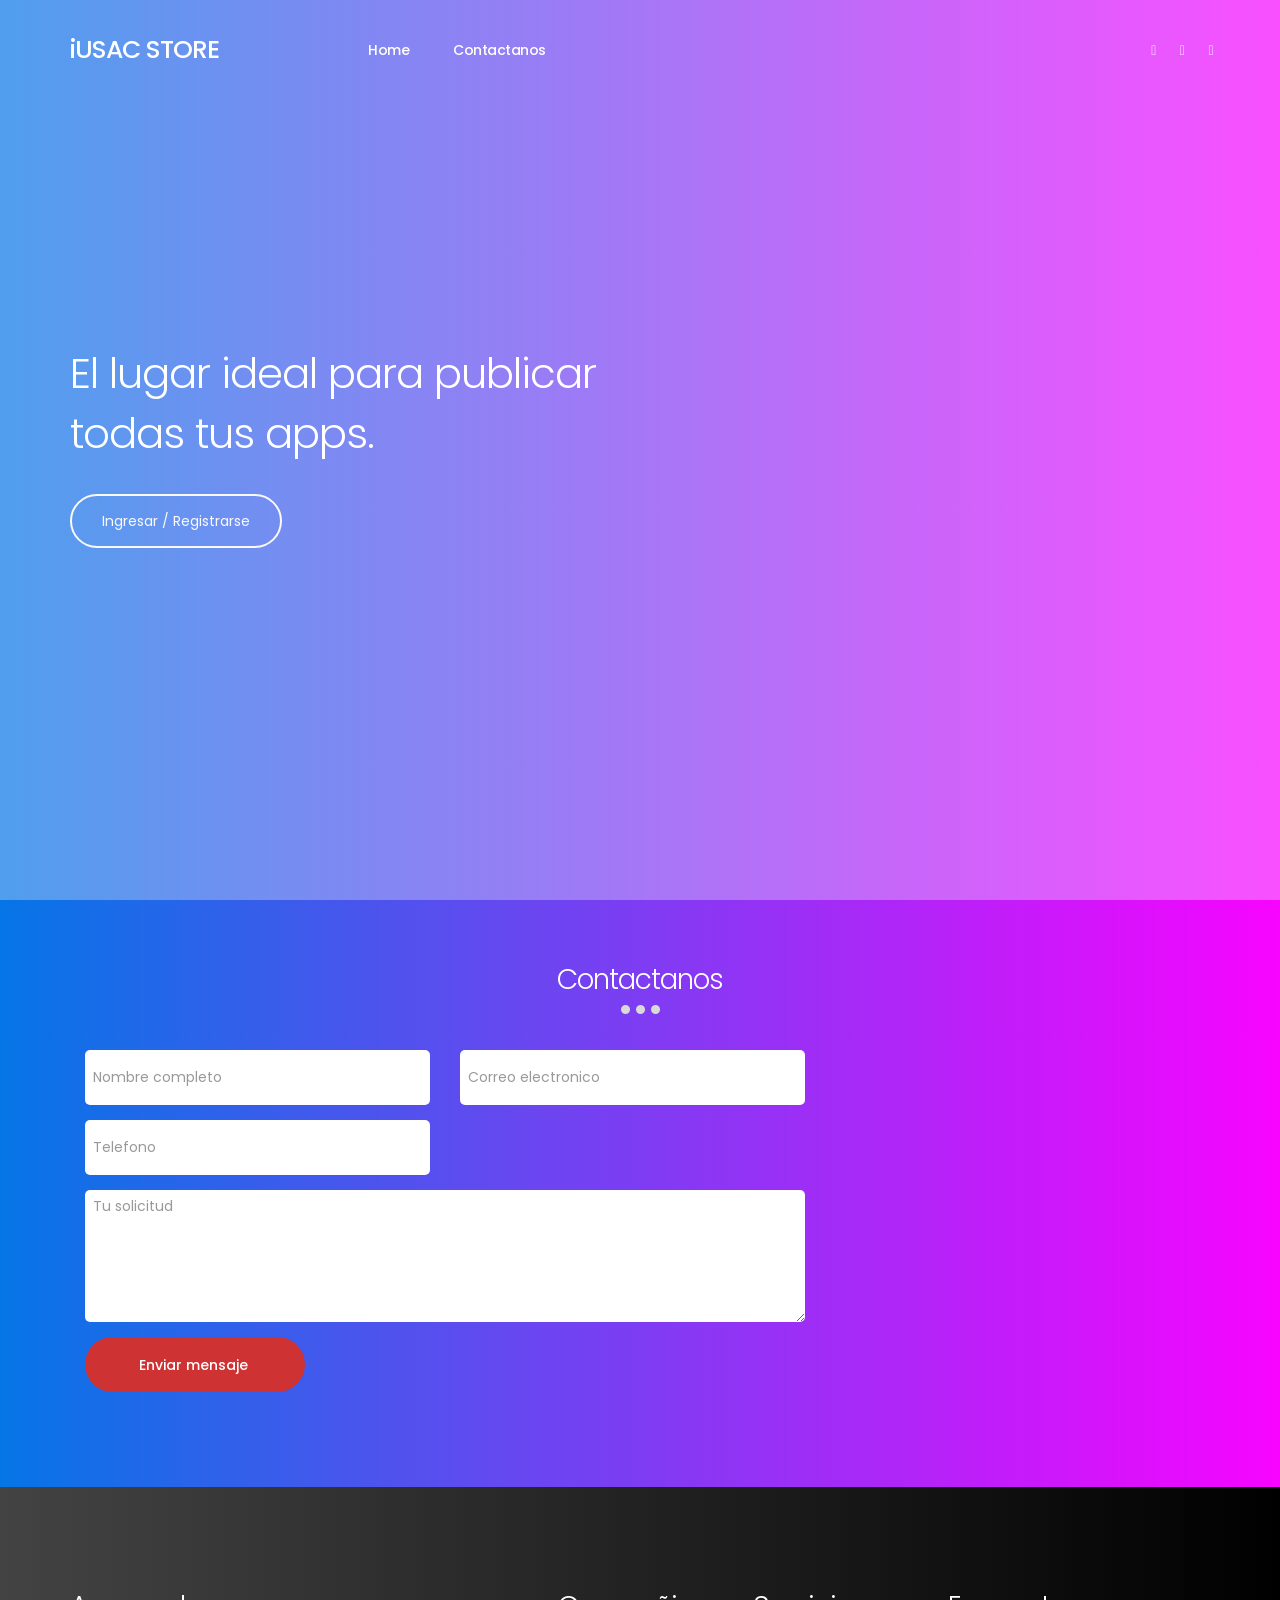
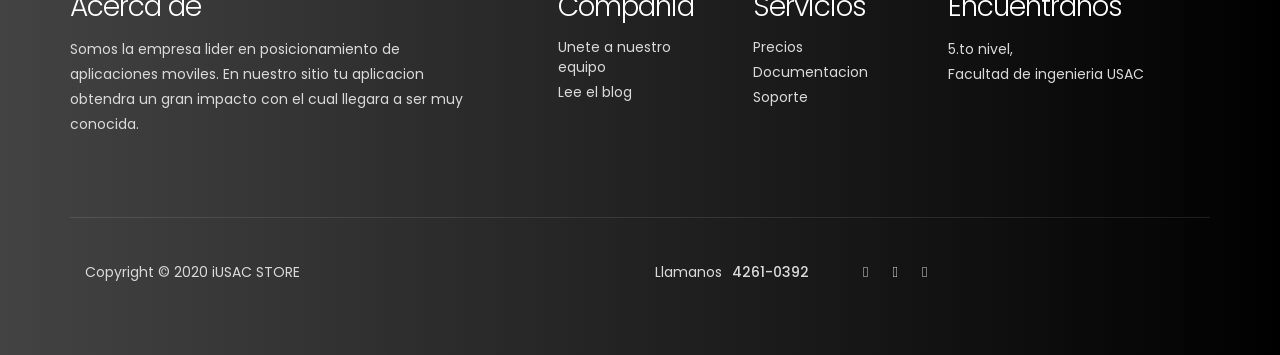
==== templates/index.html @ 1de52e41 "redirect to login done" ====
<!DOCTYPE html>
<html lang="en">
<head>

     <title>iUSAC STORE</title>
<!-- 
Hydro Template 
http://www.templatemo.com/tm-509-hydro
-->
     <meta charset="UTF-8">
     <meta http-equiv="X-UA-Compatible" content="IE=Edge">
     <meta name="description" content="">
     <meta name="keywords" content="">
     <meta name="author" content="">
     <meta name="viewport" content="width=device-width, initial-scale=1, maximum-scale=1">

     <link rel="stylesheet" href="/static/css/bootstrap.min.css">
     <link rel="stylesheet" href="/static/css/magnific-popup.css">
     <link rel="stylesheet" href="/static/css/font-awesome.min.css">

     <!-- MAIN CSS -->
     <link rel="stylesheet" href="/static/css/templatemo-style.css">
</head>
<body>

     <!-- PRE LOADER -->
     <section class="preloader">
          <div class="spinner">
               <span class="spinner-rotate"></span>
          </div>
     </section>


     <!-- MENU -->
     <section class="navbar custom-navbar navbar-fixed-top" role="navigation">
          <div class="container">

               <div class="navbar-header">
                    <button class="navbar-toggle" data-toggle="collapse" data-target=".navbar-collapse">
                         <span class="icon icon-bar"></span>
                         <span class="icon icon-bar"></span>
                         <span class="icon icon-bar"></span>
                    </button>

                    <!-- lOGO TEXT HERE -->
                    <a href="index.html" class="navbar-brand">iUSAC STORE</a>
               </div>

               <!-- MENU LINKS -->
               <div class="collapse navbar-collapse">
                    <ul class="nav navbar-nav navbar-nav-first">
                         <li><a href="#home" class="smoothScroll">Home</a></li>
                         <li><a href="#contact" class="smoothScroll">Contactanos</a></li>
                    </ul>

                    <ul class="nav navbar-nav navbar-right">
                         <li><a href="#"><i class="fa fa-facebook-square"></i></a></li>
                         <li><a href="#"><i class="fa fa-twitter"></i></a></li>
                         <li><a href="#"><i class="fa fa-instagram"></i></a></li>
                         
                    </ul>
               </div>

          </div>
     </section>


     <!-- HOME -->
     <section id="home" data-stellar-background-ratio="0.5">
          <div class="overlay"></div>
          <div class="container">
               <div class="row">

                    <div class="col-md-6 col-sm-12">
                         <div class="home-info">
                              <h1>El lugar ideal para publicar todas tus apps.</h1>
                              
                              <a href="/getSignIn" class="btn section-btn smoothScroll" >Ingresar / Registrarse</a>
                         
                              
                         </div>
                    </div>

                    <div class="col-md-6 col-sm-12">
                         <div class="home-video">
                              <div class="embed-responsive embed-responsive-16by9">
                                   <iframe src="https://www.youtube.com/embed/AqcjdkPMPJA" frameborder="0" allowfullscreen></iframe>
                              </div>
                         </div>
                    </div>
                    
               </div>
          </div>
     </section>


     

     <!-- CONTACT -->
     <section id="contact" data-stellar-background-ratio="0.5">
          <div class="container">
               <div class="row">

                    <div class="col-md-12 col-sm-12">
                         <div class="section-title">
                              <h2>Contactanos</h2>
                              <span class="line-bar">...</span>
                         </div>
                    </div>

                    <div class="col-md-8 col-sm-8">
                        
                         <!-- CONTACT FORM HERE -->
                         <form id="contact-form" role="form" action="#" method="post">
                              <div class="col-md-6 col-sm-6">
                                   <input type="text" class="form-control" placeholder="Nombre completo" id="cf-name" name="cf-name" required="">
                              </div>

                              <div class="col-md-6 col-sm-6">
                                   <input type="email" class="form-control" placeholder="Correo electronico" id="cf-email" name="cf-email" required="">
                              </div>

                              <div class="col-md-6 col-sm-6">
                                   <input type="tel" class="form-control" placeholder="Telefono" id="cf-number" name="cf-number" required="">
                              </div>

                              

                              <div class="col-md-12 col-sm-12">
                                   <textarea class="form-control" rows="6" placeholder="Tu solicitud" id="cf-message" name="cf-message" required=""></textarea>
                              </div>

                              <div class="col-md-4 col-sm-12">
                                   <input type="submit" class="form-control" name="submit" value="Enviar mensaje">
                              </div>

                         </form>
                    </div>

                    <div class="col-md-4 col-sm-4">
                         <div class="google-map">
	<!-- How to change your own map point
            1. Go to Google Maps
            2. Click on your location point
            3. Click "Share" and choose "Embed map" tab
            4. Copy only URL and paste it within the src="" field below
	-->
                              <iframe src="https://www.google.com/maps/embed?pb=!1m18!1m12!1m3!1d3647.3030413476204!2d100.5641230193719!3d13.757206847615207!2m3!1f0!2f0!3f0!3m2!1i1024!2i768!4f13.1!3m3!1m2!1s0x0%3A0xf51ce6427b7918fc!2sG+Tower!5e0!3m2!1sen!2sth!4v1510722015945" allowfullscreen></iframe>
                         </div>
                    </div>

               </div>
          </div>
     </section>


     <!-- FOOTER -->
     <footer data-stellar-background-ratio="0.5">
          <div class="container">
               <div class="row">

                    <div class="col-md-5 col-sm-12">
                         <div class="footer-thumb footer-info"> 
                              <h2>Acerca de </h2>
                              <p>Somos la empresa lider en posicionamiento de aplicaciones moviles. En nuestro sitio tu aplicacion obtendra un gran impacto con el cual llegara a ser muy conocida.</p>
                         </div>
                    </div>

                    <div class="col-md-2 col-sm-4"> 
                         <div class="footer-thumb"> 
                              <h2>Compañia</h2>
                              <ul class="footer-link">
                                   
                                   <li><a href="#">Unete a nuestro equipo</a></li>
                                   <li><a href="#">Lee el blog</a></li>
                                  
                              </ul>
                         </div>
                    </div>

                    <div class="col-md-2 col-sm-4"> 
                         <div class="footer-thumb"> 
                              <h2>Servicios</h2>
                              <ul class="footer-link">
                                   <li><a href="#">Precios</a></li>
                                   <li><a href="#">Documentacion</a></li>
                                   <li><a href="#">Soporte</a></li>
                              </ul>
                         </div>
                    </div>

                    <div class="col-md-3 col-sm-4"> 
                         <div class="footer-thumb"> 
                              <h2>Encuentranos</h2>
                              <p>5.to nivel, <br> Facultad de ingenieria USAC</p>
                         </div>
                    </div>                    

                    <div class="col-md-12 col-sm-12">
                         <div class="footer-bottom">
                              <div class="col-md-6 col-sm-5">
                                   <div class="copyright-text"> 
                                        <p>Copyright &copy; 2020 iUSAC STORE</p>
                                   </div>
                              </div>
                              <div class="col-md-6 col-sm-7">
                                   <div class="phone-contact"> 
                                        <p>Llamanos<span>4261-0392</span></p>
                                   </div>
                                   <ul class="social-icon">
                                        <li><a href="https://www.facebook.com/templatemo" class="fa fa-facebook-square" attr="facebook icon"></a></li>
                                        <li><a href="#" class="fa fa-twitter"></a></li>
                                        <li><a href="#" class="fa fa-instagram"></a></li>
                                   </ul>
                              </div>
                         </div>
                    </div>
                    
               </div>
          </div>
     </footer>


     <!-- MODAL -->
     <section class="modal fade" id="modal-form" tabindex="-1" role="dialog" aria-labelledby="myModalLabel" aria-hidden="true">
          <div class="modal-dialog modal-lg">
               <div class="modal-content modal-popup">

                    <div class="modal-header">
                         <button type="button" class="close" data-dismiss="modal" aria-label="Close">
                              <span aria-hidden="true">&times;</span>
                         </button>
                    </div>

                    <div class="modal-body">
                         <div class="container-fluid">
                              <div class="row">

                                   <div class="col-md-12 col-sm-12">
                                        <div class="modal-title">
                                             <h2>Hydro Co</h2>
                                        </div>

                                        <!-- NAV TABS -->
                                        <ul class="nav nav-tabs" role="tablist">
                                             <li class="active"><a href="#sign_up" aria-controls="sign_up" role="tab" data-toggle="tab">Create an account</a></li>
                                             <li><a href="#sign_in" aria-controls="sign_in" role="tab" data-toggle="tab">Sign In</a></li>
                                        </ul>

                                        <!-- TAB PANES -->
                                        <div class="tab-content">
                                             <div role="tabpanel" class="tab-pane fade in active" id="sign_up">
                                                  <form action="#" method="post">
                                                       <input type="text" class="form-control" name="name" placeholder="Name" required>
                                                       <input type="telephone" class="form-control" name="telephone" placeholder="Telephone" required>
                                                       <input type="email" class="form-control" name="email" placeholder="Email" required>
                                                       <input type="password" class="form-control" name="password" placeholder="Password" required>
                                                       <input type="submit" class="form-control" name="submit" value="Submit Button">
                                                  </form>
                                             </div>

                                             <div role="tabpanel" class="tab-pane fade in" id="sign_in">
                                                  <form action="#" method="post">
                                                       <input type="email" class="form-control" name="email" placeholder="Email" required>
                                                       <input type="password" class="form-control" name="password" placeholder="Password" required>
                                                       <input type="submit" class="form-control" name="submit" value="Submit Button">
                                                       <a href="https://www.facebook.com/templatemo">Forgot your password?</a>
                                                  </form>
                                             </div>
                                        </div>
                                   </div>

                              </div>
                         </div>
                    </div>

               </div>
          </div>
     </section>

     <!-- SCRIPTS -->
     <script src="/static/js/jquery.js"></script>
     <script src="/static/js/bootstrap.min.js"></script>
     <script src="/static/js/jquery.stellar.min.js"></script>
     <script src="/static/js/jquery.magnific-popup.min.js"></script>
     <script src="/static/js/smoothscroll.js"></script>
     <script src="/static/js/custom.js"></script>

</body>
</html>
---- static/css/templatemo-style.css ----
/*

Hydro Template 

http://www.templatemo.com/tm-509-hydro

*/  
  @import url('https://fonts.googleapis.com/css?family=Poppins:400,500,600');

  body {
    background: #ffffff;
    font-family: 'Poppins', sans-serif;
    overflow-x: hidden;
  }


  /*---------------------------------------
     TYPOGRAPHY              
  -----------------------------------------*/

  h1,h2,h3,h4,h5,h6 {
    font-weight: 300;
    line-height: inherit;
    letter-spacing: -1px;
  }

  h1 {
    color: #292929;
    font-size: 3em;
    margin-bottom: 30px;
  }

  h2 {
    color: #393939;
    font-size: 2em;
  }

  h3 {
    color: #505050;
    font-size: 1.5em;
    font-weight: 500;
    margin-bottom: 0;
  }

  h4 {
    color: #696969;
    font-size: 18px;
    line-height: normal;
  }

  p {
    color: #757575;
    font-size: 14px;
    font-weight: normal;
    line-height: 25px;
  }

  strong {
    font-weight: 500;
  }


  /*---------------------------------------
     GENERAL               
  -----------------------------------------*/

  * {
    -webkit-box-sizing: border-box;
    -moz-box-sizing: border-box;
    box-sizing: border-box;
  }

  *:before,
  *:after {
    -webkit-box-sizing: border-box;
    -moz-box-sizing: border-box;
    box-sizing: border-box;
  }

  a {
    color: #252525;
    font-weight: normal;
    -webkit-transition: 0.5s;
    transition: 0.5s;
    text-decoration: none !important;
  }

  a:hover, a:active, a:focus {
    color: #ce3232;
    outline: none;
  }

  .section-title {
    margin-bottom: 60px;
  }

  .section-title h2 {
    margin-top: 0;
    margin-bottom: 10px;
    line-height: 0;
  }

  .section-title .line-bar {
    color: #d9d9d9;
    display: block;
    font-size: 5em;
    line-height: 0;
  }

  .section-btn {
    background: #ce3232;
    border: 0;
    border-radius: 100px;
    color: #ffffff;
    cursor: pointer;
    font-size: inherit;
    font-weight: normal;
    padding: 15px 30px;
    -webkit-transition: 0.5s;
    transition: 0.5s;
  }

  .section-btn:hover,
  .section-btn:focus {
    background: #00F260;  /* fallback for old browsers */
    background: -webkit-linear-gradient(to right, #0575E6, #00F260);  /* Chrome 10-25, Safari 5.1-6 */
    background: linear-gradient(to right, #0575E6, #00F260); /* W3C, IE 10+/ Edge, Firefox 16+, Chrome 26+, Opera 12+, Safari 7+ */
    border-color: transparent;
    color: #393939;
  }

  .overlay {
    background: #f704ff;  /* fallback for old browsers */
    background: -webkit-linear-gradient(to right, #0575E6, #f704ff);  /* Chrome 10-25, Safari 5.1-6 */
    background: linear-gradient(to right, #0575E6, #f704ff); /* W3C, IE 10+/ Edge, Firefox 16+, Chrome 26+, Opera 12+, Safari 7+ */
    opacity: 0.7;
    position: absolute;
    width: 100%;
    height: 100%;
    top: 0;
    right: 0;
    left: 0;
  }

  section {
    padding-top: 80px;
    padding-bottom: 80px;
    text-align: center;
  }


  /*---------------------------------------
       PRE LOADER              
  -----------------------------------------*/

  .preloader {
    position: fixed;
    top: 0;
    left: 0;
    width: 100%;
    height: 100%;
    z-index: 99999;
    display: flex;
    flex-flow: row nowrap;
    justify-content: center;
    align-items: center;
    background: none repeat scroll 0 0 #ffffff;
  }

  .spinner {
    border: 1px solid transparent;
    border-radius: 3px;
    position: relative;
  }

  .spinner:before {
    content: '';
    box-sizing: border-box;
    position: absolute;
    top: 50%;
    left: 50%;
    width: 45px;
    height: 45px;
    margin-top: -10px;
    margin-left: -10px;
    border-radius: 50%;
    border: 1px solid #575757;
    border-top-color: #ffffff;
    animation: spinner .9s linear infinite;
  }

  @-webkit-@keyframes spinner {
    to {transform: rotate(360deg);}
  }

  @keyframes spinner {
    to {transform: rotate(360deg);}
  }


  /*---------------------------------------
      MENU              
  -----------------------------------------*/

  .custom-navbar {
    border: none;
    margin-bottom: 0;
    padding: 25px 0;
  }

  .custom-navbar .navbar-brand {
    color: #ffffff;
    font-size: 25px;
    font-weight: 500;
    letter-spacing: -1px;
  }

  .top-nav-collapse {
    background: #ffffff;
  }

  .custom-navbar .navbar-nav.navbar-nav-first {
    margin-left: 8em;
  }

  .custom-navbar .navbar-nav.navbar-right li a {
    padding-right: 12px;
    padding-left: 12px;
  }

  .custom-navbar .section-btn {
    padding: 15px;
    margin-left: 2em;
  }

  .custom-navbar .section-btn:hover {
    background: #e01a1a;  /* fallback for old browsers */
    background: -webkit-linear-gradient(to right, #434343, #000000);  /* Chrome 10-25, Safari 5.1-6 */
    background: linear-gradient(to right, #434343, #000000); /* W3C, IE 10+/ Edge, Firefox 16+, Chrome 26+, Opera 12+, Safari 7+ */
  }

  .custom-navbar .section-btn a {
    padding: 0;
  }

  .custom-navbar .nav .section-btn a:hover {
    color: #ffffff;
  }

  .custom-navbar .nav li a {
    font-size: 14px;
    font-weight: 500;
    color: #ffffff;
    letter-spacing: -0.5px;
    padding-right: 22px;
    padding-left: 22px;
  }

  .custom-navbar .nav li a:hover {
    background: transparent;
    color: #ce3232;
  }

  .custom-navbar .navbar-nav > li > a:hover,
  .custom-navbar .navbar-nav > li > a:focus {
    background-color: transparent;
  }

  .custom-navbar .nav li.active > a {
    background-color: transparent;
    color: #ce3232;
  }

  .custom-navbar .navbar-toggle {
    border: none;
    padding-top: 10px;
  }

  .custom-navbar .navbar-toggle {
    background-color: transparent;
  }

  .custom-navbar .navbar-toggle .icon-bar {
    background: #252525;
    border-color: transparent;
  }

  @media(min-width:768px) {
    .custom-navbar {
      border-bottom: 0;
      background: 0 0; 
    }

    .custom-navbar.top-nav-collapse {
      background: #ffffff;
      -webkit-box-shadow: 0 1px 30px rgba(0, 0, 0, 0.1);
      -moz-box-shadow: 0 1px 30px rgba(0, 0, 0, 0.1);
      box-shadow: 0 1px 30px rgba(0, 0, 0, 0.1);
      padding: 12px 0;
    }

    .top-nav-collapse .navbar-brand {
      color: #252525;
    }

    .top-nav-collapse .nav li a {
      color: #575757;
    }

    .top-nav-collapse .nav .section-btn a {
      color: #ffffff;
    }
  }



  /*---------------------------------------
      HOME              
  -----------------------------------------*/

  #home {
    background: url('../images/home-bg.jpg') no-repeat center center;
    background-size: cover;
    vertical-align: middle;
    display: -webkit-box;
    display: -webkit-flex;
    display: -ms-flexbox;
    display: flex;
    -webkit-box-align: center;
    -webkit-align-items: center;
    -ms-flex-align: center;
    align-items: center;
    min-height: 100vh;
    position: relative;
    overflow: hidden;
    padding-top: 10em;
    text-align: left;
  }

  #home h1 {
    color: #ffffff;
  }

  .home-info .section-btn {
    background: transparent;
    border: 2px solid #f9f9f9;
    color: #f9f9f9;
  }

  .home-info .section-btn:hover,
  .home-info .section-btn:focus {
    background: #ce3232;
    border-color: transparent;
    color: #ffffff;
  }

  .home-info span {
    display: inline-block;
    vertical-align: middle;
    color: #f9f9f9;
    font-weight: 500;
    margin-left: 20px; 
  }

  .home-info span small {
    display: block;
  }



  /*---------------------------------------
      ABOUT              
  -----------------------------------------*/

  #about {
    text-align: left;
    padding-bottom: 0;
  }

  #about .about-info:first-child {
    margin-right: 40px;
  }

  .about-info .section-title {
    margin: 40px 0 40px 0;
  }

  .about-info {
    margin-top: 60px;
  }

  .skill-thumb strong {
    display: inline-block;
    margin-bottom: 10px;
  }

  .skill-thumb .progress {
    background: #ffffff;
    border-radius: 5px;
    box-shadow: none;
    height: 3px;
    margin-bottom: 25px;
  }

  .skill-thumb .progress-bar {
    background: #1f1f1f;
    box-shadow: none;
  }



  /*---------------------------------------
      WORK             
  -----------------------------------------*/

  .work-info img {
    width: 100%;
    border-radius: 100%;
  }

  #work .work-thumb {
    overflow: hidden;
    position: relative;
    cursor: pointer;
    border-radius: 3px;
  }

  .work-thumb .work-info {
    position: absolute;
    top: 0px;
    left: 0px;
    right: 0px;
    bottom: 0px;
    display: flex;
    align-items: center;
    justify-content: center;
    flex-direction: column;
    text-align: center;
  }

  .work-thumb .work-info:after {
    position: absolute;
    top: 0px;
    left: 0px;
    right: 0px;
    bottom: 0px;
    content: "";
    background: #ce3232;
    opacity: 0;
    transition: 0.5s;
  }

  .work-thumb .work-info:hover::after {
    opacity: 0.9;
  }

  .work-thumb .work-info h3,
  .work-thumb .work-info small {
    transform: translateY(100%);
    opacity: 0;
    display: block;
    transition: 0.5s 0.2s;
    color: #ffffff;
    z-index: 2;
    position: relative;
  }

  .work-thumb .work-info small {
    color: #d9d9d9;
    text-transform: uppercase;
    font-size: 12px;
    font-weight: 500;
    letter-spacing: 1px;
    margin-top: 3px;
  }

  .work-thumb:hover .work-info h3,
  .work-thumb:hover .work-info small {
    transform: translateY(0px);
    opacity: 1;
  }



  /*---------------------------------------
      BLOG             
  -----------------------------------------*/

  #blog {
    background: #f0f0f0;
  }

  #blog-header,
  #blog-detail {
    text-align: left;
  }

  #blog-header {
    background: url('../images/blog-header-bg.jpg') no-repeat center center;
    background-size: cover;
    display: -webkit-box;
    display: -webkit-flex;
    display: -ms-flexbox;
    display: flex;
    -webkit-box-align: center;
    -webkit-align-items: center;
    -ms-flex-align: center;
    align-items: center;
    height: 65vh;
    color: #ffffff;
    position: relative;
    padding-top: 12em;
  }

  #blog-header h2 {
    color: #ffffff;
  }

  .blog-thumb {
    background: #ffffff;
    -webkit-box-shadow: 0 1px 30px rgba(0, 0, 0, 0.1);
    -moz-box-shadow: 0 1px 30px rgba(0, 0, 0, 0.1);
    box-shadow: 0 1px 30px rgba(0, 0, 0, 0.1);
    border-radius: 3px;
    text-align: left;
    margin-bottom: 30px;
    height: 350px;
  }

  .media.blog-thumb .media-left {
    width: 45%;
  }

  .blog-thumb small {
    color: #ce3232;
    font-weight: 500;
    display: block;
  }

  .blog-thumb small .fa {
    margin-right: 5px;
  }

  .blog-thumb h4 {
    margin-top: 2px;
    margin-bottom: 0px;
  }

  #blog-detail h2 {
    padding: 25px 0 10px 0;
  }

  .blog-info {
    padding: 75px 25px;
  }

  .blog-info h3 {
    margin: 0;
    padding: 8px 0 6px 0;
    text-transform: capitalize;
  }

  .blog-info .section-btn {
    background: #f0f0f0;
    color: #393939;
    margin-top: 20px;
  }

  .blog-info .section-btn:hover {
    background: #00F260;  /* fallback for old browsers */
    background: -webkit-linear-gradient(to right, #0575E6, #00F260);  /* Chrome 10-25, Safari 5.1-6 */
    background: linear-gradient(to right, #0575E6, #00F260); /* W3C, IE 10+/ Edge, Firefox 16+, Chrome 26+, Opera 12+, Safari 7+ */
    color: #ffffff;
  }

  .blog-thumb ul {
    margin: 32px 12px 22px 0px;
  }

  .blog-thumb ul li {
    list-style: square;
    font-weight: normal;
    padding: 4px 12px 4px 0px;
  }

  .blog-social-share {
    text-align: center;
    padding-top: 22px;
  }

  .blog-social-share .btn {
    border-radius: 100px;
    border: none;
    font-size: 10px;
    letter-spacing: 0.5px;
    text-transform: uppercase;
    margin: 20px 6px;
    padding: 10px 16px;
  }

  .blog-social-share .btn-primary {
    background: #3b5998;
  }

  .blog-social-share .btn-success {
    background: #1da1f2;
  }

  .blog-social-share .btn-danger {
    background: #dd4b39;
  }

  .blog-social-share a .fa {
    padding-right: 4px;
  }

  .blog-ads {
    background: #f9f9f9;
    border-right: 4px solid #2b2b2b;
    padding: 42px;
    text-align: center;
    margin: 26px 0 26px 0;
  }

  .blog-ads h4 {
    font-size: 18px;
  }



  /*---------------------------------------
      CONTACTS             
  -----------------------------------------*/

  #contact {
    background: #f704ff;  /* fallback for old browsers */
    background: -webkit-linear-gradient(to right, #0575E6, #f704ff);  /* Chrome 10-25, Safari 5.1-6 */
    background: linear-gradient(to right, #0575E6, #f704ff); /* W3C, IE 10+/ Edge, Firefox 16+, Chrome 26+, Opera 12+, Safari 7+ */
  }

  #contact .section-title h2 {
    color: #ffffff;
  }

  .google-map {
    border-radius: 100%;
    width: 300px;
    height: 300px;
    overflow: hidden;
    margin: 0 auto;
  }

  .google-map iframe {
    border: 0;
    width: 300px;
    height: 300px;
  }

  #contact .form-control {
    border: 0;
    border-radius: 5px;
    box-shadow: none;
    color: rgba(20,20,20,0.5);
    font-size: 14px;
    font-weight: normal;
    margin-bottom: 15px;
    padding-left: 8px;
  }

  #contact input,
  #contact select {
    height: 55px;
  }

  #contact select {
    color: rgba(20,20,20,0.5);
  }

  #contact input[type='submit'] {
    background: #ce3232;
    border-radius: 100px;
    color: #ffffff;
    font-weight: 500;
  }



  /*---------------------------------------
     FOOTER              
  -----------------------------------------*/

  footer {
    background: #000000;  /* fallback for old browsers */
    background: -webkit-linear-gradient(to right, #434343, #000000);  /* Chrome 10-25, Safari 5.1-6 */
    background: linear-gradient(to right, #434343, #000000); /* W3C, IE 10+/ Edge, Firefox 16+, Chrome 26+, Opera 12+, Safari 7+ */
    position: relative;
    padding-top: 80px;
    padding-bottom: 60px;
  }

  footer h2 {
    color: #ffffff;
  }

  .footer-link {
    margin: 0;
    padding: 0;
  }

  .footer-link li {
    display: block;
    list-style: none;
    margin: 5px 10px 5px 0;
  }

  footer p,
  footer span,
  .footer-link li a {
    color: #d9d9d9;
  }

  .copyright-text p,
  .footer-bottom .phone-contact p {
    font-size: 14px;
  }

  .footer-info p {
    margin-right: 4em;
  }

  .footer-bottom {
    border-top: 1px solid rgba(255,255,255,0.1);
    margin-top: 5em;
    padding-top: 3em;
  }

  .footer-bottom .phone-contact,
  .footer-bottom .social-icon {
    display: inline-block;
    vertical-align: top;
  }

  .footer-bottom .phone-contact {
    margin-right: 40px;
  }

  .footer-bottom .phone-contact span {
    font-weight: 500;
    display: inline-block;
    margin-left: 10px;
  }


  /*---------------------------------------
     SOCIAL ICON              
  -----------------------------------------*/

  .social-icon {
    position: relative;
    padding: 0;
    margin: 0;
  }

  .social-icon li {
    display: inline-block;
    list-style: none;
  }

  .social-icon li a {
    border-radius: 100px;
    color: #d9d9d9;
    font-size: 15px;
    text-decoration: none;
    position: relative;
    margin: 5px 10px;
  }

  .social-icon li a:hover {
    color: #ce3232;
  }


  /*---------------------------------------
      MODAL FORM             
  -----------------------------------------*/

  @media (min-width: 992px) {
    .modal-dialog {
      width: 420px;
    }
  }

  .modal-open .modal {
    padding-left: 0 !important;
  }

  .modal-dialog .modal-content {
    background: #000000;  /* fallback for old browsers */
    background: -webkit-linear-gradient(to right, #434343, #000000);  /* Chrome 10-25, Safari 5.1-6 */
    background: linear-gradient(to right, #434343, #000000); /* W3C, IE 10+/ Edge, Firefox 16+, Chrome 26+, Opera 12+, Safari 7+ */
    border: none;
    border-radius: 2px;
    text-align: center;
    position: relative;
    padding: 2em;
  }

  .modal-header, .modal-footer {
    border-bottom: 0;
    padding: 0;
  }

  .modal-dialog .modal-body {
    padding: 0;
  }

  .modal-dialog .modal-body a {
    color: #d9d9d9;
  }

  .modal .close {
    color: #999;
    font-size: 40px;
    font-weight: 300;
    text-shadow: none;
    opacity: 1;
    position: absolute;
    top: 15px;
    right: 15px;
    z-index: 100;
    outline: none;
  }

  .modal-dialog .modal-title {
    margin-bottom: 20px;
  }

  .modal-dialog .modal-title h2 {
    color: #ffffff;
  }

  .modal-dialog .nav-tabs {
    display: inline-block;
  }

  .modal-dialog .nav-tabs > li > a {
    border: 0;
    color: #999999;
    margin-right: 0;
  }

  .modal-dialog .nav-tabs > li.active > a, 
  .modal-dialog .nav-tabs > li.active > a:hover, 
  .modal-dialog .nav-tabs > li.active > a:focus,
  .modal-dialog .nav>li>a:focus, 
  .modal-dialog .nav>li>a:hover {
    color: #ffffff;
    background-color: transparent;
    border: none;
    border-bottom: 1px solid #ce3232;
  }

  .modal-dialog .tab-content {
    padding-top: 20px;
  }

  .modal-dialog form .form-control {
    border-radius: 5px;
    border: 1px solid #595959;
    background: transparent;
    box-shadow: none;
    margin: 15px 0 15px 0;
    height: 50px;
  }

  .modal-dialog form .form-control:hover,
  .modal-dialog form .form-control:focus {
    border-color: #ffffff;
  }

  .modal-dialog form input[type="submit"] {
    background: #ce3232;
    border-color: transparent;
    border-radius: 100px;
    color: #ffffff;
    margin-top: 20px;
  }


  /*---------------------------------------
     RESPONSIVE STYLES              
  -----------------------------------------*/

  @media screen and (max-width: 1170px) {

    .custom-navbar .navbar-nav.navbar-nav-first {
      margin-left: inherit;
    }
  }

  @media screen and (max-width: 991px) {

    h3 {
      font-size: 1.2em;
    }

    p {
      font-size: 13px;
    }

    #home {
      text-align: center;
    }

    .home-info {
      margin-bottom: 3em;
    }

    .custom-navbar .nav li a {
      font-size: 13px;
      padding-right: 11px;
      padding-left: 11px;
    }

    .custom-navbar .section-btn {
      margin-left: 1em;
    }

    .blog-thumb {
      height: inherit;
    }

    .blog-info {
      padding: 45px 25px;
    }

    .media.blog-thumb .media-left {
      display: block;
      width: 100%;
      padding-right: 0;
      overflow: hidden;
    }

    .media.blog-thumb .media-left {
      height: 250px;
    }

    .media.blog-thumb .media-left img {
      position: relative;
      bottom: 10em;
    }

    #work .work-thumb,
    .footer-thumb {
      margin-top: 20px;
      margin-bottom: 30px;
    }
  }

  @media only screen and (min-width: 640px) and (max-width: 767px) {

    #blog-header {
      height: 100vh;
    }

    .media.blog-thumb .media-left {
      height: 550px;
    }

    .media.blog-thumb .media-left img {
      position: relative;
      bottom: 10em;
    }
  }

  @media screen and (max-width: 767px) {

    .custom-navbar {
      background: #ffffff;
      -webkit-box-shadow: 0 1px 30px rgba(0, 0, 0, 0.1);
      -moz-box-shadow: 0 1px 30px rgba(0, 0, 0, 0.1);
      box-shadow: 0 1px 30px rgba(0, 0, 0, 0.1);
      padding: 10px 0;
    }

    .custom-navbar .nav li a {
      line-height: normal;
      padding: 5px;
    }

    .custom-navbar .navbar-brand,
    .top-nav-collapse .navbar-brand {
      color: #252525;
      font-weight: 600;
    }

    .custom-navbar .nav li a,
    .top-nav-collapse .nav li a {
      color: #575757;
    }

    .custom-navbar .navbar-nav.navbar-right li {
      display: inline-block;
    }

    .custom-navbar .section-btn {
      display: block !important;
      width: 50%;
      margin: 10px auto 10px auto;
      padding: 10px;
    }

    .custom-navbar .section-btn a {
      color: #ffffff !important;
    }

    .home-info span {
      margin-top: 20px;
    }

    #about .about-info:first-child {
      margin-right: 0;
    }

    .about-info {
      margin: 40px 0 40px 0;
    }

    .google-map {
      margin-top: 50px;
    }

    footer {
      text-align: center;
    }

    .footer-info p,
    .footer-bottom .phone-contact {
      margin-right: 0;
    }
  }

  @media screen and (max-width: 639px) {

    h1 {
      font-size: 2em;
    }

    .media.blog-thumb .media-left {
      height: 320px;
    }

    .media.blog-thumb .media-left img {
      position: relative;
      bottom: 6em;
    }
    
  }
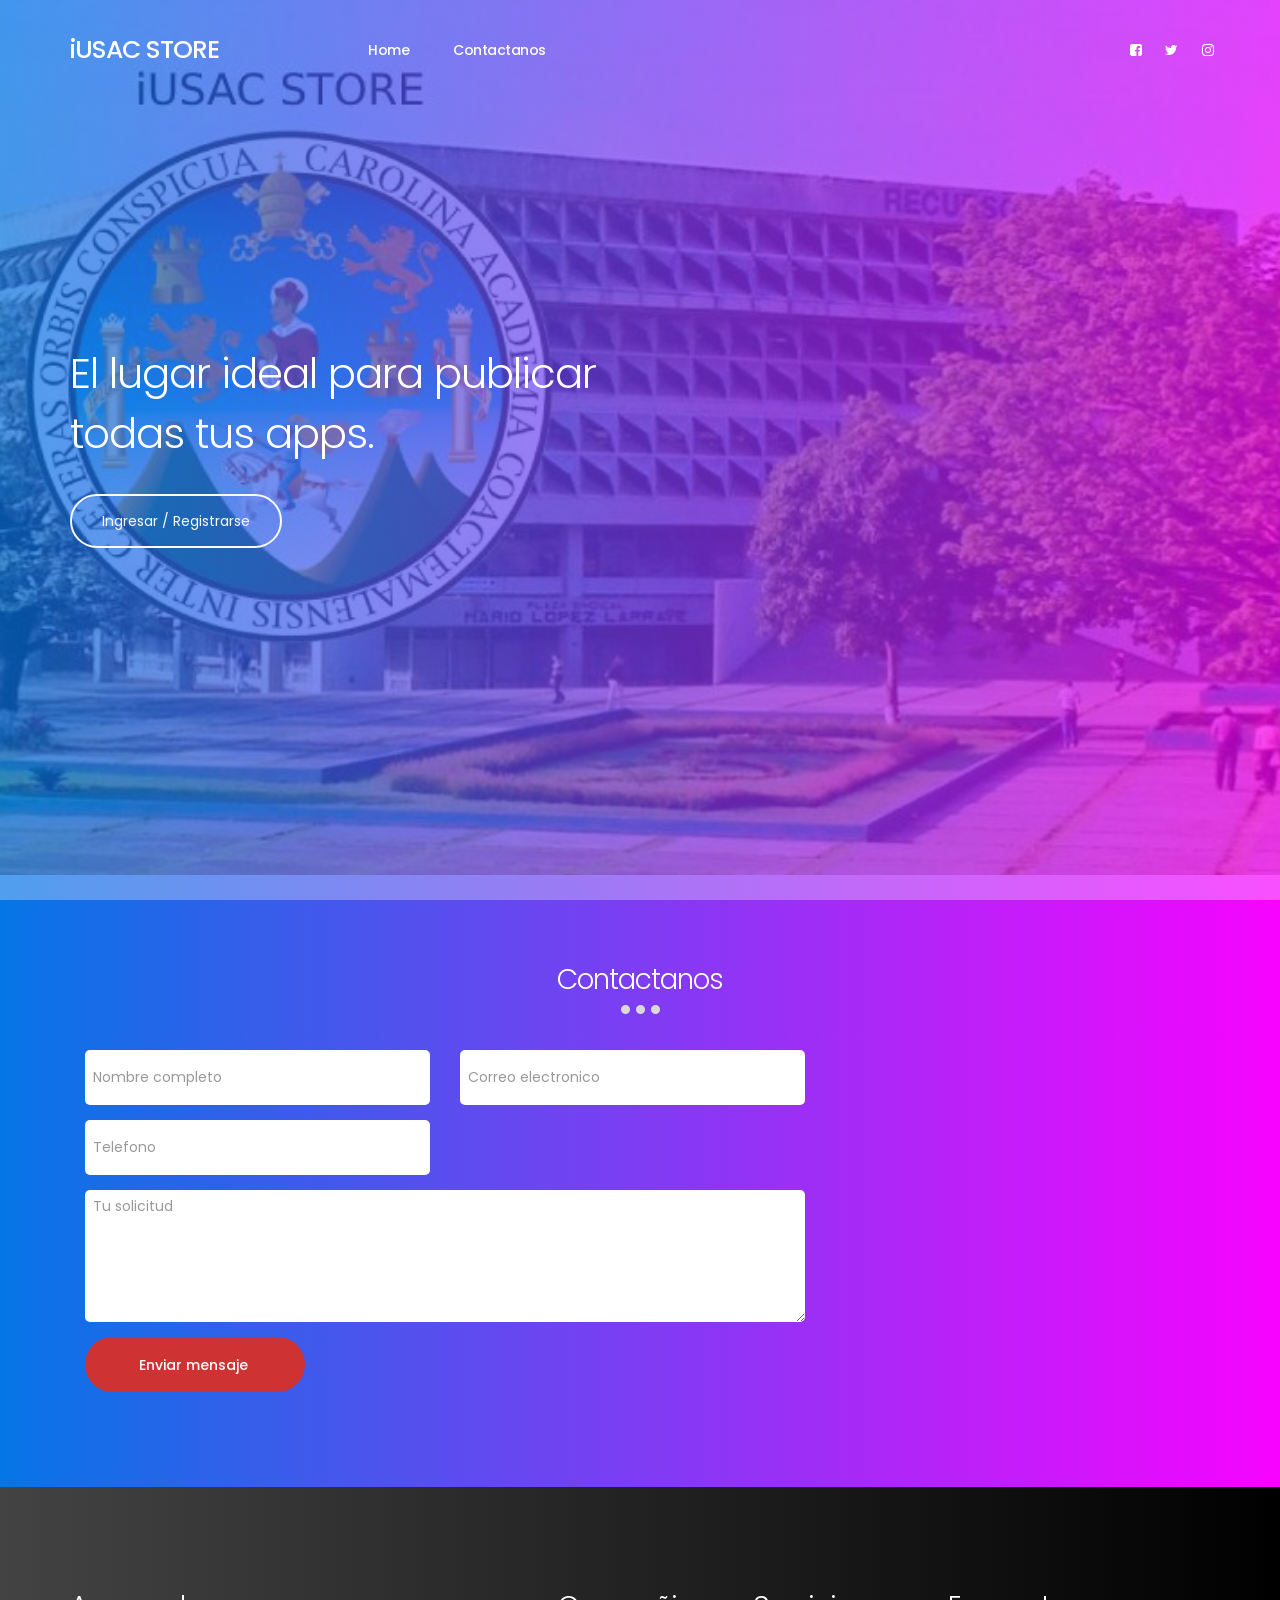
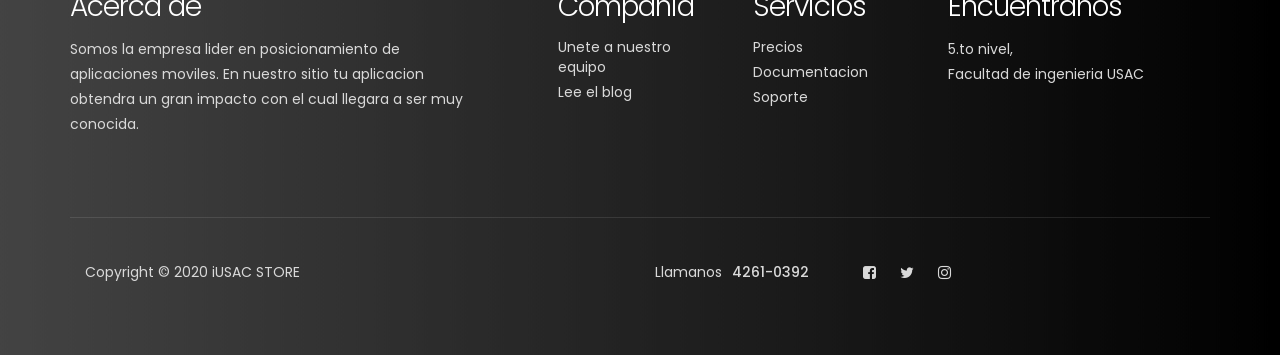
==== commit 1dab7e9b: "paths fixed in login.html" ====
--- a/templates/index.html
+++ b/templates/index.html
@@ -14,12 +14,12 @@
      <meta name="author" content="">
      <meta name="viewport" content="width=device-width, initial-scale=1, maximum-scale=1">
 
-     <link rel="stylesheet" href="/static/css/bootstrap.min.css">
-     <link rel="stylesheet" href="/static/css/magnific-popup.css">
-     <link rel="stylesheet" href="/static/css/font-awesome.min.css">
+     <link rel="stylesheet" href="/static/NonRegisteredUser/css/bootstrap.min.css">
+     <link rel="stylesheet" href="/static/NonRegisteredUser/css/magnific-popup.css">
+     <link rel="stylesheet" href="/static/NonRegisteredUser/css/font-awesome.min.css">
 
      <!-- MAIN CSS -->
-     <link rel="stylesheet" href="/static/css/templatemo-style.css">
+     <link rel="stylesheet" href="/static/NonRegisteredUser/css/templatemo-style.css">
 </head>
 <body>
 
@@ -279,12 +279,12 @@
      </section>
 
      <!-- SCRIPTS -->
-     <script src="/static/js/jquery.js"></script>
-     <script src="/static/js/bootstrap.min.js"></script>
-     <script src="/static/js/jquery.stellar.min.js"></script>
-     <script src="/static/js/jquery.magnific-popup.min.js"></script>
-     <script src="/static/js/smoothscroll.js"></script>
-     <script src="/static/js/custom.js"></script>
+     <script src="/static/NonRegisteredUser/js/jquery.js"></script>
+     <script src="/static/NonRegisteredUser/js/bootstrap.min.js"></script>
+     <script src="/static/NonRegisteredUser/js/jquery.stellar.min.js"></script>
+     <script src="/static/NonRegisteredUser/js/jquery.magnific-popup.min.js"></script>
+     <script src="/static/NonRegisteredUser/js/smoothscroll.js"></script>
+     <script src="/static/NonRegisteredUser/js/custom.js"></script>
 
 </body>
 </html>
--- a/static/NonRegisteredUser/css/templatemo-style.css
+++ b/static/NonRegisteredUser/css/templatemo-style.css
@@ -0,0 +1,1058 @@
+/*
+
+Hydro Template 
+
+http://www.templatemo.com/tm-509-hydro
+
+*/  
+  @import url('https://fonts.googleapis.com/css?family=Poppins:400,500,600');
+
+  body {
+    background: #ffffff;
+    font-family: 'Poppins', sans-serif;
+    overflow-x: hidden;
+  }
+
+
+  /*---------------------------------------
+     TYPOGRAPHY              
+  -----------------------------------------*/
+
+  h1,h2,h3,h4,h5,h6 {
+    font-weight: 300;
+    line-height: inherit;
+    letter-spacing: -1px;
+  }
+
+  h1 {
+    color: #292929;
+    font-size: 3em;
+    margin-bottom: 30px;
+  }
+
+  h2 {
+    color: #393939;
+    font-size: 2em;
+  }
+
+  h3 {
+    color: #505050;
+    font-size: 1.5em;
+    font-weight: 500;
+    margin-bottom: 0;
+  }
+
+  h4 {
+    color: #696969;
+    font-size: 18px;
+    line-height: normal;
+  }
+
+  p {
+    color: #757575;
+    font-size: 14px;
+    font-weight: normal;
+    line-height: 25px;
+  }
+
+  strong {
+    font-weight: 500;
+  }
+
+
+  /*---------------------------------------
+     GENERAL               
+  -----------------------------------------*/
+
+  * {
+    -webkit-box-sizing: border-box;
+    -moz-box-sizing: border-box;
+    box-sizing: border-box;
+  }
+
+  *:before,
+  *:after {
+    -webkit-box-sizing: border-box;
+    -moz-box-sizing: border-box;
+    box-sizing: border-box;
+  }
+
+  a {
+    color: #252525;
+    font-weight: normal;
+    -webkit-transition: 0.5s;
+    transition: 0.5s;
+    text-decoration: none !important;
+  }
+
+  a:hover, a:active, a:focus {
+    color: #ce3232;
+    outline: none;
+  }
+
+  .section-title {
+    margin-bottom: 60px;
+  }
+
+  .section-title h2 {
+    margin-top: 0;
+    margin-bottom: 10px;
+    line-height: 0;
+  }
+
+  .section-title .line-bar {
+    color: #d9d9d9;
+    display: block;
+    font-size: 5em;
+    line-height: 0;
+  }
+
+  .section-btn {
+    background: #ce3232;
+    border: 0;
+    border-radius: 100px;
+    color: #ffffff;
+    cursor: pointer;
+    font-size: inherit;
+    font-weight: normal;
+    padding: 15px 30px;
+    -webkit-transition: 0.5s;
+    transition: 0.5s;
+  }
+
+  .section-btn:hover,
+  .section-btn:focus {
+    background: #00F260;  /* fallback for old browsers */
+    background: -webkit-linear-gradient(to right, #0575E6, #00F260);  /* Chrome 10-25, Safari 5.1-6 */
+    background: linear-gradient(to right, #0575E6, #00F260); /* W3C, IE 10+/ Edge, Firefox 16+, Chrome 26+, Opera 12+, Safari 7+ */
+    border-color: transparent;
+    color: #393939;
+  }
+
+  .overlay {
+    background: #f704ff;  /* fallback for old browsers */
+    background: -webkit-linear-gradient(to right, #0575E6, #f704ff);  /* Chrome 10-25, Safari 5.1-6 */
+    background: linear-gradient(to right, #0575E6, #f704ff); /* W3C, IE 10+/ Edge, Firefox 16+, Chrome 26+, Opera 12+, Safari 7+ */
+    opacity: 0.7;
+    position: absolute;
+    width: 100%;
+    height: 100%;
+    top: 0;
+    right: 0;
+    left: 0;
+  }
+
+  section {
+    padding-top: 80px;
+    padding-bottom: 80px;
+    text-align: center;
+  }
+
+
+  /*---------------------------------------
+       PRE LOADER              
+  -----------------------------------------*/
+
+  .preloader {
+    position: fixed;
+    top: 0;
+    left: 0;
+    width: 100%;
+    height: 100%;
+    z-index: 99999;
+    display: flex;
+    flex-flow: row nowrap;
+    justify-content: center;
+    align-items: center;
+    background: none repeat scroll 0 0 #ffffff;
+  }
+
+  .spinner {
+    border: 1px solid transparent;
+    border-radius: 3px;
+    position: relative;
+  }
+
+  .spinner:before {
+    content: '';
+    box-sizing: border-box;
+    position: absolute;
+    top: 50%;
+    left: 50%;
+    width: 45px;
+    height: 45px;
+    margin-top: -10px;
+    margin-left: -10px;
+    border-radius: 50%;
+    border: 1px solid #575757;
+    border-top-color: #ffffff;
+    animation: spinner .9s linear infinite;
+  }
+
+  @-webkit-@keyframes spinner {
+    to {transform: rotate(360deg);}
+  }
+
+  @keyframes spinner {
+    to {transform: rotate(360deg);}
+  }
+
+
+  /*---------------------------------------
+      MENU              
+  -----------------------------------------*/
+
+  .custom-navbar {
+    border: none;
+    margin-bottom: 0;
+    padding: 25px 0;
+  }
+
+  .custom-navbar .navbar-brand {
+    color: #ffffff;
+    font-size: 25px;
+    font-weight: 500;
+    letter-spacing: -1px;
+  }
+
+  .top-nav-collapse {
+    background: #ffffff;
+  }
+
+  .custom-navbar .navbar-nav.navbar-nav-first {
+    margin-left: 8em;
+  }
+
+  .custom-navbar .navbar-nav.navbar-right li a {
+    padding-right: 12px;
+    padding-left: 12px;
+  }
+
+  .custom-navbar .section-btn {
+    padding: 15px;
+    margin-left: 2em;
+  }
+
+  .custom-navbar .section-btn:hover {
+    background: #e01a1a;  /* fallback for old browsers */
+    background: -webkit-linear-gradient(to right, #434343, #000000);  /* Chrome 10-25, Safari 5.1-6 */
+    background: linear-gradient(to right, #434343, #000000); /* W3C, IE 10+/ Edge, Firefox 16+, Chrome 26+, Opera 12+, Safari 7+ */
+  }
+
+  .custom-navbar .section-btn a {
+    padding: 0;
+  }
+
+  .custom-navbar .nav .section-btn a:hover {
+    color: #ffffff;
+  }
+
+  .custom-navbar .nav li a {
+    font-size: 14px;
+    font-weight: 500;
+    color: #ffffff;
+    letter-spacing: -0.5px;
+    padding-right: 22px;
+    padding-left: 22px;
+  }
+
+  .custom-navbar .nav li a:hover {
+    background: transparent;
+    color: #ce3232;
+  }
+
+  .custom-navbar .navbar-nav > li > a:hover,
+  .custom-navbar .navbar-nav > li > a:focus {
+    background-color: transparent;
+  }
+
+  .custom-navbar .nav li.active > a {
+    background-color: transparent;
+    color: #ce3232;
+  }
+
+  .custom-navbar .navbar-toggle {
+    border: none;
+    padding-top: 10px;
+  }
+
+  .custom-navbar .navbar-toggle {
+    background-color: transparent;
+  }
+
+  .custom-navbar .navbar-toggle .icon-bar {
+    background: #252525;
+    border-color: transparent;
+  }
+
+  @media(min-width:768px) {
+    .custom-navbar {
+      border-bottom: 0;
+      background: 0 0; 
+    }
+
+    .custom-navbar.top-nav-collapse {
+      background: #ffffff;
+      -webkit-box-shadow: 0 1px 30px rgba(0, 0, 0, 0.1);
+      -moz-box-shadow: 0 1px 30px rgba(0, 0, 0, 0.1);
+      box-shadow: 0 1px 30px rgba(0, 0, 0, 0.1);
+      padding: 12px 0;
+    }
+
+    .top-nav-collapse .navbar-brand {
+      color: #252525;
+    }
+
+    .top-nav-collapse .nav li a {
+      color: #575757;
+    }
+
+    .top-nav-collapse .nav .section-btn a {
+      color: #ffffff;
+    }
+  }
+
+
+
+  /*---------------------------------------
+      HOME              
+  -----------------------------------------*/
+
+  #home {
+    background: url('../images/home-bg.jpg') no-repeat center center;
+    background-size: cover;
+    vertical-align: middle;
+    display: -webkit-box;
+    display: -webkit-flex;
+    display: -ms-flexbox;
+    display: flex;
+    -webkit-box-align: center;
+    -webkit-align-items: center;
+    -ms-flex-align: center;
+    align-items: center;
+    min-height: 100vh;
+    position: relative;
+    overflow: hidden;
+    padding-top: 10em;
+    text-align: left;
+  }
+
+  #home h1 {
+    color: #ffffff;
+  }
+
+  .home-info .section-btn {
+    background: transparent;
+    border: 2px solid #f9f9f9;
+    color: #f9f9f9;
+  }
+
+  .home-info .section-btn:hover,
+  .home-info .section-btn:focus {
+    background: #ce3232;
+    border-color: transparent;
+    color: #ffffff;
+  }
+
+  .home-info span {
+    display: inline-block;
+    vertical-align: middle;
+    color: #f9f9f9;
+    font-weight: 500;
+    margin-left: 20px; 
+  }
+
+  .home-info span small {
+    display: block;
+  }
+
+
+
+  /*---------------------------------------
+      ABOUT              
+  -----------------------------------------*/
+
+  #about {
+    text-align: left;
+    padding-bottom: 0;
+  }
+
+  #about .about-info:first-child {
+    margin-right: 40px;
+  }
+
+  .about-info .section-title {
+    margin: 40px 0 40px 0;
+  }
+
+  .about-info {
+    margin-top: 60px;
+  }
+
+  .skill-thumb strong {
+    display: inline-block;
+    margin-bottom: 10px;
+  }
+
+  .skill-thumb .progress {
+    background: #ffffff;
+    border-radius: 5px;
+    box-shadow: none;
+    height: 3px;
+    margin-bottom: 25px;
+  }
+
+  .skill-thumb .progress-bar {
+    background: #1f1f1f;
+    box-shadow: none;
+  }
+
+
+
+  /*---------------------------------------
+      WORK             
+  -----------------------------------------*/
+
+  .work-info img {
+    width: 100%;
+    border-radius: 100%;
+  }
+
+  #work .work-thumb {
+    overflow: hidden;
+    position: relative;
+    cursor: pointer;
+    border-radius: 3px;
+  }
+
+  .work-thumb .work-info {
+    position: absolute;
+    top: 0px;
+    left: 0px;
+    right: 0px;
+    bottom: 0px;
+    display: flex;
+    align-items: center;
+    justify-content: center;
+    flex-direction: column;
+    text-align: center;
+  }
+
+  .work-thumb .work-info:after {
+    position: absolute;
+    top: 0px;
+    left: 0px;
+    right: 0px;
+    bottom: 0px;
+    content: "";
+    background: #ce3232;
+    opacity: 0;
+    transition: 0.5s;
+  }
+
+  .work-thumb .work-info:hover::after {
+    opacity: 0.9;
+  }
+
+  .work-thumb .work-info h3,
+  .work-thumb .work-info small {
+    transform: translateY(100%);
+    opacity: 0;
+    display: block;
+    transition: 0.5s 0.2s;
+    color: #ffffff;
+    z-index: 2;
+    position: relative;
+  }
+
+  .work-thumb .work-info small {
+    color: #d9d9d9;
+    text-transform: uppercase;
+    font-size: 12px;
+    font-weight: 500;
+    letter-spacing: 1px;
+    margin-top: 3px;
+  }
+
+  .work-thumb:hover .work-info h3,
+  .work-thumb:hover .work-info small {
+    transform: translateY(0px);
+    opacity: 1;
+  }
+
+
+
+  /*---------------------------------------
+      BLOG             
+  -----------------------------------------*/
+
+  #blog {
+    background: #f0f0f0;
+  }
+
+  #blog-header,
+  #blog-detail {
+    text-align: left;
+  }
+
+  #blog-header {
+    background: url('../images/blog-header-bg.jpg') no-repeat center center;
+    background-size: cover;
+    display: -webkit-box;
+    display: -webkit-flex;
+    display: -ms-flexbox;
+    display: flex;
+    -webkit-box-align: center;
+    -webkit-align-items: center;
+    -ms-flex-align: center;
+    align-items: center;
+    height: 65vh;
+    color: #ffffff;
+    position: relative;
+    padding-top: 12em;
+  }
+
+  #blog-header h2 {
+    color: #ffffff;
+  }
+
+  .blog-thumb {
+    background: #ffffff;
+    -webkit-box-shadow: 0 1px 30px rgba(0, 0, 0, 0.1);
+    -moz-box-shadow: 0 1px 30px rgba(0, 0, 0, 0.1);
+    box-shadow: 0 1px 30px rgba(0, 0, 0, 0.1);
+    border-radius: 3px;
+    text-align: left;
+    margin-bottom: 30px;
+    height: 350px;
+  }
+
+  .media.blog-thumb .media-left {
+    width: 45%;
+  }
+
+  .blog-thumb small {
+    color: #ce3232;
+    font-weight: 500;
+    display: block;
+  }
+
+  .blog-thumb small .fa {
+    margin-right: 5px;
+  }
+
+  .blog-thumb h4 {
+    margin-top: 2px;
+    margin-bottom: 0px;
+  }
+
+  #blog-detail h2 {
+    padding: 25px 0 10px 0;
+  }
+
+  .blog-info {
+    padding: 75px 25px;
+  }
+
+  .blog-info h3 {
+    margin: 0;
+    padding: 8px 0 6px 0;
+    text-transform: capitalize;
+  }
+
+  .blog-info .section-btn {
+    background: #f0f0f0;
+    color: #393939;
+    margin-top: 20px;
+  }
+
+  .blog-info .section-btn:hover {
+    background: #00F260;  /* fallback for old browsers */
+    background: -webkit-linear-gradient(to right, #0575E6, #00F260);  /* Chrome 10-25, Safari 5.1-6 */
+    background: linear-gradient(to right, #0575E6, #00F260); /* W3C, IE 10+/ Edge, Firefox 16+, Chrome 26+, Opera 12+, Safari 7+ */
+    color: #ffffff;
+  }
+
+  .blog-thumb ul {
+    margin: 32px 12px 22px 0px;
+  }
+
+  .blog-thumb ul li {
+    list-style: square;
+    font-weight: normal;
+    padding: 4px 12px 4px 0px;
+  }
+
+  .blog-social-share {
+    text-align: center;
+    padding-top: 22px;
+  }
+
+  .blog-social-share .btn {
+    border-radius: 100px;
+    border: none;
+    font-size: 10px;
+    letter-spacing: 0.5px;
+    text-transform: uppercase;
+    margin: 20px 6px;
+    padding: 10px 16px;
+  }
+
+  .blog-social-share .btn-primary {
+    background: #3b5998;
+  }
+
+  .blog-social-share .btn-success {
+    background: #1da1f2;
+  }
+
+  .blog-social-share .btn-danger {
+    background: #dd4b39;
+  }
+
+  .blog-social-share a .fa {
+    padding-right: 4px;
+  }
+
+  .blog-ads {
+    background: #f9f9f9;
+    border-right: 4px solid #2b2b2b;
+    padding: 42px;
+    text-align: center;
+    margin: 26px 0 26px 0;
+  }
+
+  .blog-ads h4 {
+    font-size: 18px;
+  }
+
+
+
+  /*---------------------------------------
+      CONTACTS             
+  -----------------------------------------*/
+
+  #contact {
+    background: #f704ff;  /* fallback for old browsers */
+    background: -webkit-linear-gradient(to right, #0575E6, #f704ff);  /* Chrome 10-25, Safari 5.1-6 */
+    background: linear-gradient(to right, #0575E6, #f704ff); /* W3C, IE 10+/ Edge, Firefox 16+, Chrome 26+, Opera 12+, Safari 7+ */
+  }
+
+  #contact .section-title h2 {
+    color: #ffffff;
+  }
+
+  .google-map {
+    border-radius: 100%;
+    width: 300px;
+    height: 300px;
+    overflow: hidden;
+    margin: 0 auto;
+  }
+
+  .google-map iframe {
+    border: 0;
+    width: 300px;
+    height: 300px;
+  }
+
+  #contact .form-control {
+    border: 0;
+    border-radius: 5px;
+    box-shadow: none;
+    color: rgba(20,20,20,0.5);
+    font-size: 14px;
+    font-weight: normal;
+    margin-bottom: 15px;
+    padding-left: 8px;
+  }
+
+  #contact input,
+  #contact select {
+    height: 55px;
+  }
+
+  #contact select {
+    color: rgba(20,20,20,0.5);
+  }
+
+  #contact input[type='submit'] {
+    background: #ce3232;
+    border-radius: 100px;
+    color: #ffffff;
+    font-weight: 500;
+  }
+
+
+
+  /*---------------------------------------
+     FOOTER              
+  -----------------------------------------*/
+
+  footer {
+    background: #000000;  /* fallback for old browsers */
+    background: -webkit-linear-gradient(to right, #434343, #000000);  /* Chrome 10-25, Safari 5.1-6 */
+    background: linear-gradient(to right, #434343, #000000); /* W3C, IE 10+/ Edge, Firefox 16+, Chrome 26+, Opera 12+, Safari 7+ */
+    position: relative;
+    padding-top: 80px;
+    padding-bottom: 60px;
+  }
+
+  footer h2 {
+    color: #ffffff;
+  }
+
+  .footer-link {
+    margin: 0;
+    padding: 0;
+  }
+
+  .footer-link li {
+    display: block;
+    list-style: none;
+    margin: 5px 10px 5px 0;
+  }
+
+  footer p,
+  footer span,
+  .footer-link li a {
+    color: #d9d9d9;
+  }
+
+  .copyright-text p,
+  .footer-bottom .phone-contact p {
+    font-size: 14px;
+  }
+
+  .footer-info p {
+    margin-right: 4em;
+  }
+
+  .footer-bottom {
+    border-top: 1px solid rgba(255,255,255,0.1);
+    margin-top: 5em;
+    padding-top: 3em;
+  }
+
+  .footer-bottom .phone-contact,
+  .footer-bottom .social-icon {
+    display: inline-block;
+    vertical-align: top;
+  }
+
+  .footer-bottom .phone-contact {
+    margin-right: 40px;
+  }
+
+  .footer-bottom .phone-contact span {
+    font-weight: 500;
+    display: inline-block;
+    margin-left: 10px;
+  }
+
+
+  /*---------------------------------------
+     SOCIAL ICON              
+  -----------------------------------------*/
+
+  .social-icon {
+    position: relative;
+    padding: 0;
+    margin: 0;
+  }
+
+  .social-icon li {
+    display: inline-block;
+    list-style: none;
+  }
+
+  .social-icon li a {
+    border-radius: 100px;
+    color: #d9d9d9;
+    font-size: 15px;
+    text-decoration: none;
+    position: relative;
+    margin: 5px 10px;
+  }
+
+  .social-icon li a:hover {
+    color: #ce3232;
+  }
+
+
+  /*---------------------------------------
+      MODAL FORM             
+  -----------------------------------------*/
+
+  @media (min-width: 992px) {
+    .modal-dialog {
+      width: 420px;
+    }
+  }
+
+  .modal-open .modal {
+    padding-left: 0 !important;
+  }
+
+  .modal-dialog .modal-content {
+    background: #000000;  /* fallback for old browsers */
+    background: -webkit-linear-gradient(to right, #434343, #000000);  /* Chrome 10-25, Safari 5.1-6 */
+    background: linear-gradient(to right, #434343, #000000); /* W3C, IE 10+/ Edge, Firefox 16+, Chrome 26+, Opera 12+, Safari 7+ */
+    border: none;
+    border-radius: 2px;
+    text-align: center;
+    position: relative;
+    padding: 2em;
+  }
+
+  .modal-header, .modal-footer {
+    border-bottom: 0;
+    padding: 0;
+  }
+
+  .modal-dialog .modal-body {
+    padding: 0;
+  }
+
+  .modal-dialog .modal-body a {
+    color: #d9d9d9;
+  }
+
+  .modal .close {
+    color: #999;
+    font-size: 40px;
+    font-weight: 300;
+    text-shadow: none;
+    opacity: 1;
+    position: absolute;
+    top: 15px;
+    right: 15px;
+    z-index: 100;
+    outline: none;
+  }
+
+  .modal-dialog .modal-title {
+    margin-bottom: 20px;
+  }
+
+  .modal-dialog .modal-title h2 {
+    color: #ffffff;
+  }
+
+  .modal-dialog .nav-tabs {
+    display: inline-block;
+  }
+
+  .modal-dialog .nav-tabs > li > a {
+    border: 0;
+    color: #999999;
+    margin-right: 0;
+  }
+
+  .modal-dialog .nav-tabs > li.active > a, 
+  .modal-dialog .nav-tabs > li.active > a:hover, 
+  .modal-dialog .nav-tabs > li.active > a:focus,
+  .modal-dialog .nav>li>a:focus, 
+  .modal-dialog .nav>li>a:hover {
+    color: #ffffff;
+    background-color: transparent;
+    border: none;
+    border-bottom: 1px solid #ce3232;
+  }
+
+  .modal-dialog .tab-content {
+    padding-top: 20px;
+  }
+
+  .modal-dialog form .form-control {
+    border-radius: 5px;
+    border: 1px solid #595959;
+    background: transparent;
+    box-shadow: none;
+    margin: 15px 0 15px 0;
+    height: 50px;
+  }
+
+  .modal-dialog form .form-control:hover,
+  .modal-dialog form .form-control:focus {
+    border-color: #ffffff;
+  }
+
+  .modal-dialog form input[type="submit"] {
+    background: #ce3232;
+    border-color: transparent;
+    border-radius: 100px;
+    color: #ffffff;
+    margin-top: 20px;
+  }
+
+
+  /*---------------------------------------
+     RESPONSIVE STYLES              
+  -----------------------------------------*/
+
+  @media screen and (max-width: 1170px) {
+
+    .custom-navbar .navbar-nav.navbar-nav-first {
+      margin-left: inherit;
+    }
+  }
+
+  @media screen and (max-width: 991px) {
+
+    h3 {
+      font-size: 1.2em;
+    }
+
+    p {
+      font-size: 13px;
+    }
+
+    #home {
+      text-align: center;
+    }
+
+    .home-info {
+      margin-bottom: 3em;
+    }
+
+    .custom-navbar .nav li a {
+      font-size: 13px;
+      padding-right: 11px;
+      padding-left: 11px;
+    }
+
+    .custom-navbar .section-btn {
+      margin-left: 1em;
+    }
+
+    .blog-thumb {
+      height: inherit;
+    }
+
+    .blog-info {
+      padding: 45px 25px;
+    }
+
+    .media.blog-thumb .media-left {
+      display: block;
+      width: 100%;
+      padding-right: 0;
+      overflow: hidden;
+    }
+
+    .media.blog-thumb .media-left {
+      height: 250px;
+    }
+
+    .media.blog-thumb .media-left img {
+      position: relative;
+      bottom: 10em;
+    }
+
+    #work .work-thumb,
+    .footer-thumb {
+      margin-top: 20px;
+      margin-bottom: 30px;
+    }
+  }
+
+  @media only screen and (min-width: 640px) and (max-width: 767px) {
+
+    #blog-header {
+      height: 100vh;
+    }
+
+    .media.blog-thumb .media-left {
+      height: 550px;
+    }
+
+    .media.blog-thumb .media-left img {
+      position: relative;
+      bottom: 10em;
+    }
+  }
+
+  @media screen and (max-width: 767px) {
+
+    .custom-navbar {
+      background: #ffffff;
+      -webkit-box-shadow: 0 1px 30px rgba(0, 0, 0, 0.1);
+      -moz-box-shadow: 0 1px 30px rgba(0, 0, 0, 0.1);
+      box-shadow: 0 1px 30px rgba(0, 0, 0, 0.1);
+      padding: 10px 0;
+    }
+
+    .custom-navbar .nav li a {
+      line-height: normal;
+      padding: 5px;
+    }
+
+    .custom-navbar .navbar-brand,
+    .top-nav-collapse .navbar-brand {
+      color: #252525;
+      font-weight: 600;
+    }
+
+    .custom-navbar .nav li a,
+    .top-nav-collapse .nav li a {
+      color: #575757;
+    }
+
+    .custom-navbar .navbar-nav.navbar-right li {
+      display: inline-block;
+    }
+
+    .custom-navbar .section-btn {
+      display: block !important;
+      width: 50%;
+      margin: 10px auto 10px auto;
+      padding: 10px;
+    }
+
+    .custom-navbar .section-btn a {
+      color: #ffffff !important;
+    }
+
+    .home-info span {
+      margin-top: 20px;
+    }
+
+    #about .about-info:first-child {
+      margin-right: 0;
+    }
+
+    .about-info {
+      margin: 40px 0 40px 0;
+    }
+
+    .google-map {
+      margin-top: 50px;
+    }
+
+    footer {
+      text-align: center;
+    }
+
+    .footer-info p,
+    .footer-bottom .phone-contact {
+      margin-right: 0;
+    }
+  }
+
+  @media screen and (max-width: 639px) {
+
+    h1 {
+      font-size: 2em;
+    }
+
+    .media.blog-thumb .media-left {
+      height: 320px;
+    }
+
+    .media.blog-thumb .media-left img {
+      position: relative;
+      bottom: 6em;
+    }
+    
+  }
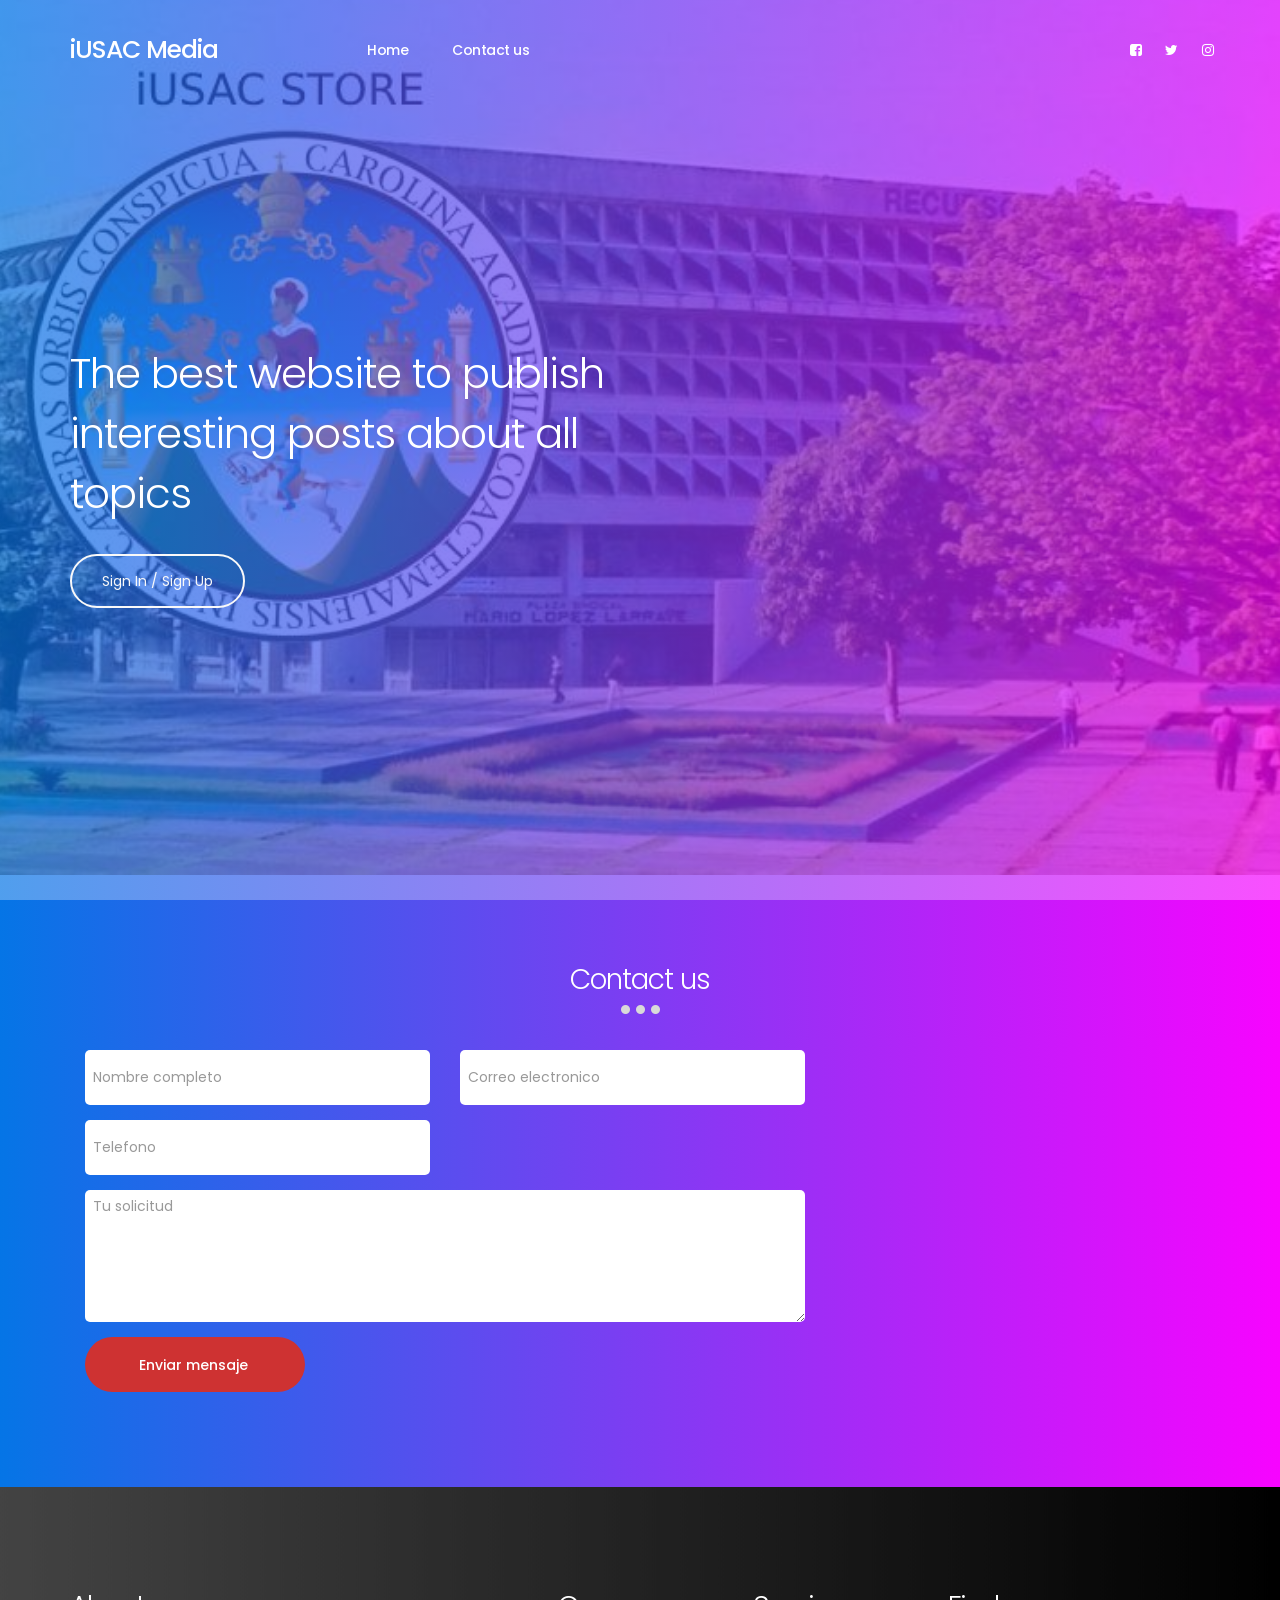
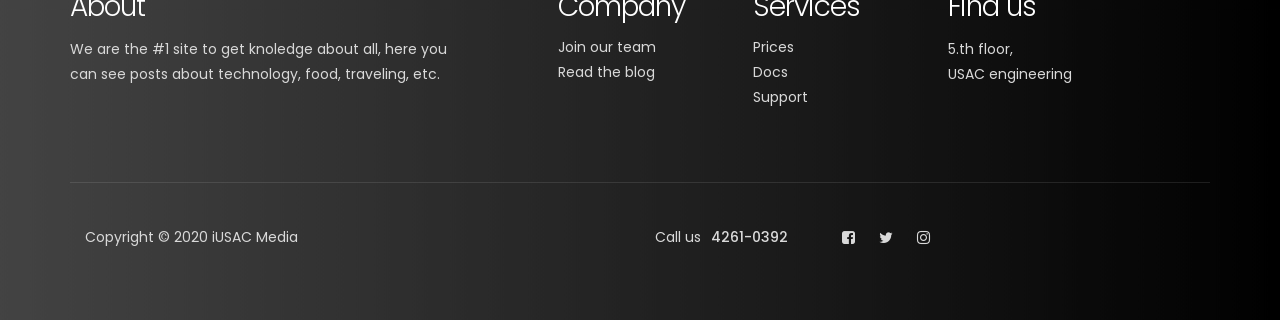
==== commit a5cf6c17: "changing labels" ====
--- a/templates/index.html
+++ b/templates/index.html
@@ -2,7 +2,7 @@
 <html lang="en">
 <head>
 
-     <title>iUSAC STORE</title>
+     <title>iUSAC Media</title>
 <!-- 
 Hydro Template 
 http://www.templatemo.com/tm-509-hydro
@@ -43,14 +43,14 @@
                     </button>
 
                     <!-- lOGO TEXT HERE -->
-                    <a href="index.html" class="navbar-brand">iUSAC STORE</a>
+                    <a href="index.html" class="navbar-brand">iUSAC Media</a>
                </div>
 
                <!-- MENU LINKS -->
                <div class="collapse navbar-collapse">
                     <ul class="nav navbar-nav navbar-nav-first">
                          <li><a href="#home" class="smoothScroll">Home</a></li>
-                         <li><a href="#contact" class="smoothScroll">Contactanos</a></li>
+                         <li><a href="#contact" class="smoothScroll">Contact us</a></li>
                     </ul>
 
                     <ul class="nav navbar-nav navbar-right">
@@ -73,9 +73,9 @@
 
                     <div class="col-md-6 col-sm-12">
                          <div class="home-info">
-                              <h1>El lugar ideal para publicar todas tus apps.</h1>
+                              <h1>The best website to publish interesting posts about all topics</h1>
                               
-                              <a href="/getSignIn" class="btn section-btn smoothScroll" >Ingresar / Registrarse</a>
+                              <a href="/getSignIn" class="btn section-btn smoothScroll" >Sign In / Sign Up</a>
                          
                               
                          </div>
@@ -103,7 +103,7 @@
 
                     <div class="col-md-12 col-sm-12">
                          <div class="section-title">
-                              <h2>Contactanos</h2>
+                              <h2>Contact us</h2>
                               <span class="line-bar">...</span>
                          </div>
                     </div>
@@ -161,18 +161,18 @@
 
                     <div class="col-md-5 col-sm-12">
                          <div class="footer-thumb footer-info"> 
-                              <h2>Acerca de </h2>
-                              <p>Somos la empresa lider en posicionamiento de aplicaciones moviles. En nuestro sitio tu aplicacion obtendra un gran impacto con el cual llegara a ser muy conocida.</p>
+                              <h2>About </h2>
+                              <p>We are the #1 site to get knoledge about all, here you can see posts about technology, food, traveling, etc.</p>
                          </div>
                     </div>
 
                     <div class="col-md-2 col-sm-4"> 
                          <div class="footer-thumb"> 
-                              <h2>Compañia</h2>
+                              <h2>Company</h2>
                               <ul class="footer-link">
                                    
-                                   <li><a href="#">Unete a nuestro equipo</a></li>
-                                   <li><a href="#">Lee el blog</a></li>
+                                   <li><a href="#">Join our team</a></li>
+                                   <li><a href="#">Read the blog</a></li>
                                   
                               </ul>
                          </div>
@@ -180,19 +180,19 @@
 
                     <div class="col-md-2 col-sm-4"> 
                          <div class="footer-thumb"> 
-                              <h2>Servicios</h2>
+                              <h2>Services</h2>
                               <ul class="footer-link">
-                                   <li><a href="#">Precios</a></li>
-                                   <li><a href="#">Documentacion</a></li>
-                                   <li><a href="#">Soporte</a></li>
+                                   <li><a href="#">Prices</a></li>
+                                   <li><a href="#">Docs</a></li>
+                                   <li><a href="#">Support</a></li>
                               </ul>
                          </div>
                     </div>
 
                     <div class="col-md-3 col-sm-4"> 
                          <div class="footer-thumb"> 
-                              <h2>Encuentranos</h2>
-                              <p>5.to nivel, <br> Facultad de ingenieria USAC</p>
+                              <h2>Find us</h2>
+                              <p>5.th floor, <br> USAC engineering </p>
                          </div>
                     </div>                    
 
@@ -200,12 +200,12 @@
                          <div class="footer-bottom">
                               <div class="col-md-6 col-sm-5">
                                    <div class="copyright-text"> 
-                                        <p>Copyright &copy; 2020 iUSAC STORE</p>
+                                        <p>Copyright &copy; 2020 iUSAC Media</p>
                                    </div>
                               </div>
                               <div class="col-md-6 col-sm-7">
                                    <div class="phone-contact"> 
-                                        <p>Llamanos<span>4261-0392</span></p>
+                                        <p>Call us<span>4261-0392</span></p>
                                    </div>
                                    <ul class="social-icon">
                                         <li><a href="https://www.facebook.com/templatemo" class="fa fa-facebook-square" attr="facebook icon"></a></li>
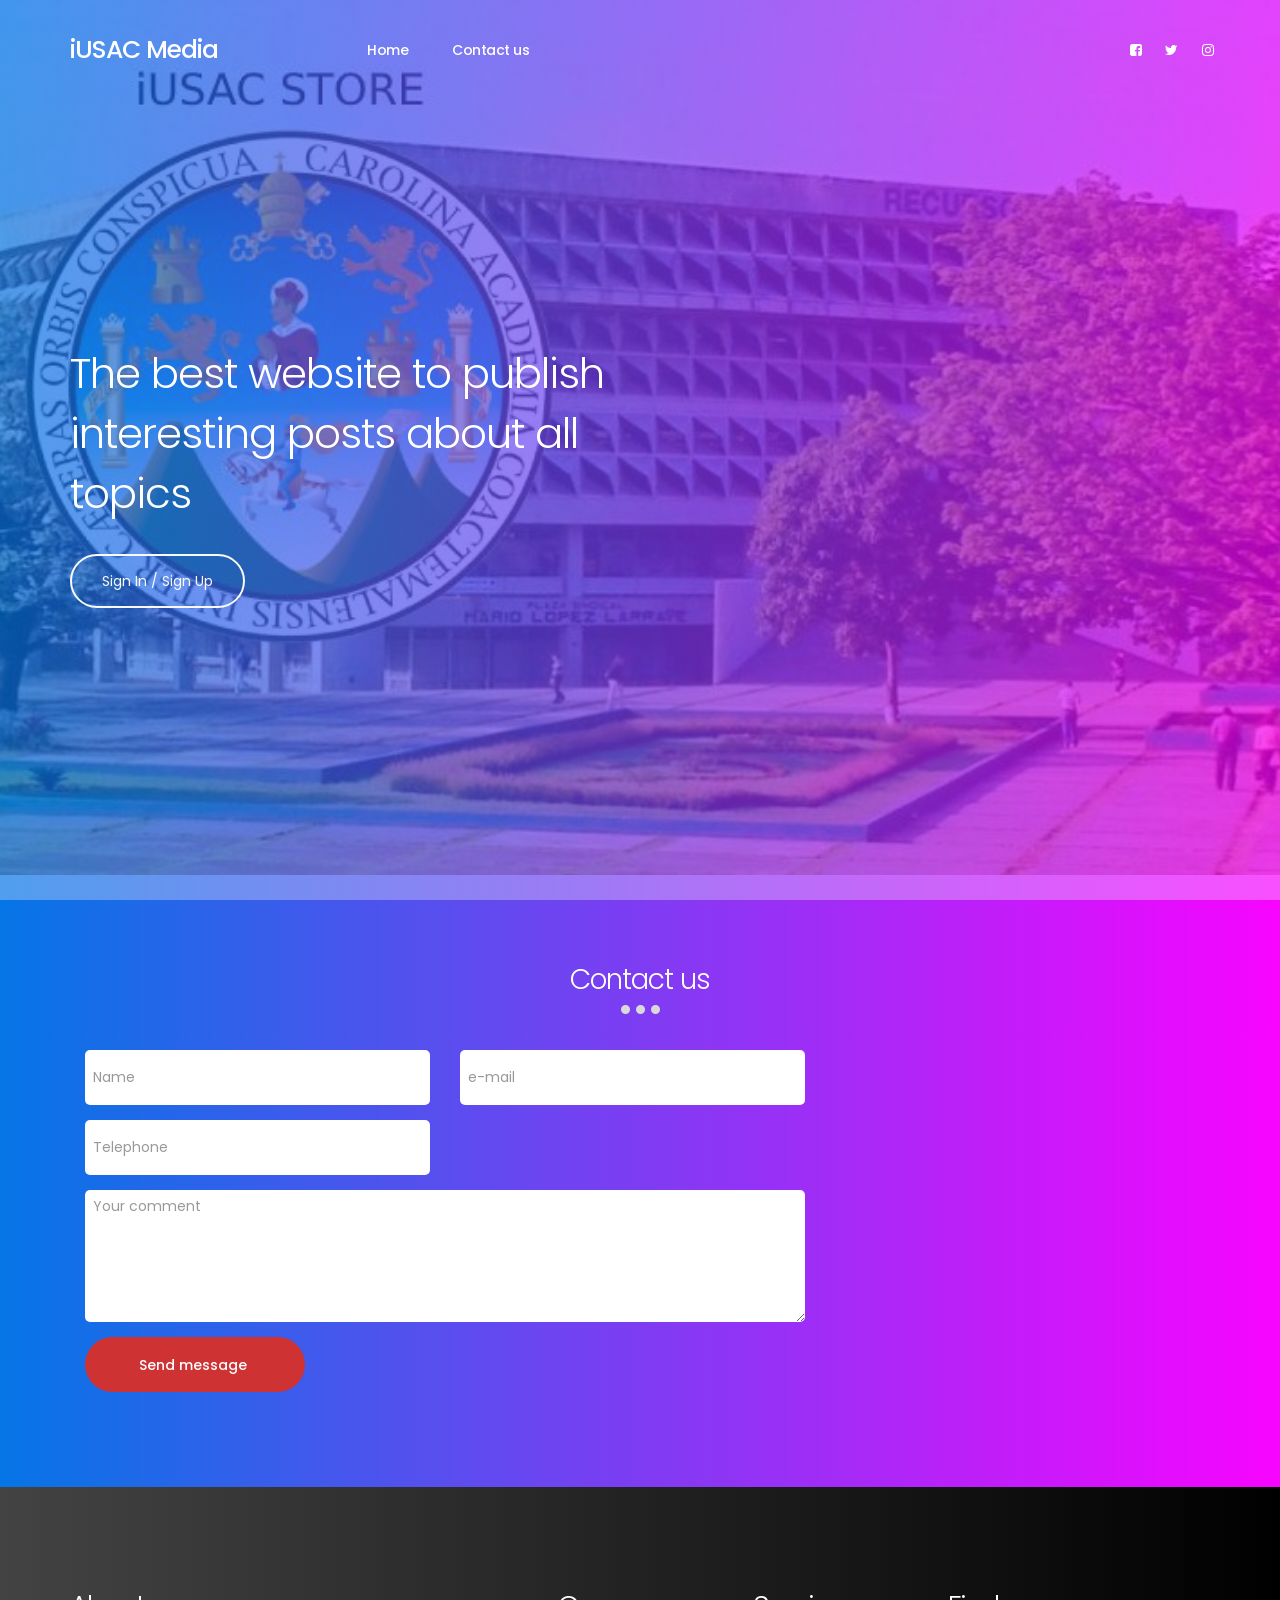
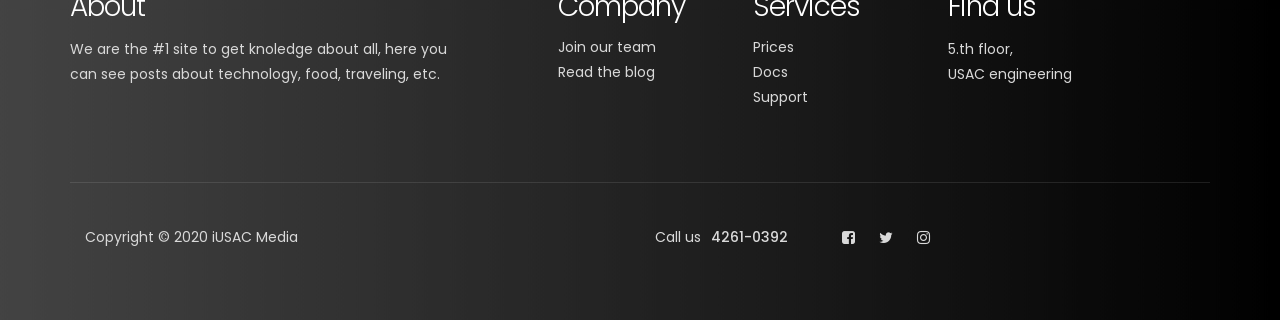
==== commit 99509257: "cleaning the code" ====
--- a/templates/index.html
+++ b/templates/index.html
@@ -113,25 +113,25 @@
                          <!-- CONTACT FORM HERE -->
                          <form id="contact-form" role="form" action="#" method="post">
                               <div class="col-md-6 col-sm-6">
-                                   <input type="text" class="form-control" placeholder="Nombre completo" id="cf-name" name="cf-name" required="">
+                                   <input type="text" class="form-control" placeholder="Name" id="cf-name" name="cf-name" required="">
                               </div>
 
                               <div class="col-md-6 col-sm-6">
-                                   <input type="email" class="form-control" placeholder="Correo electronico" id="cf-email" name="cf-email" required="">
+                                   <input type="email" class="form-control" placeholder="e-mail" id="cf-email" name="cf-email" required="">
                               </div>
 
                               <div class="col-md-6 col-sm-6">
-                                   <input type="tel" class="form-control" placeholder="Telefono" id="cf-number" name="cf-number" required="">
+                                   <input type="tel" class="form-control" placeholder="Telephone" id="cf-number" name="cf-number" required="">
                               </div>
 
                               
 
                               <div class="col-md-12 col-sm-12">
-                                   <textarea class="form-control" rows="6" placeholder="Tu solicitud" id="cf-message" name="cf-message" required=""></textarea>
+                                   <textarea class="form-control" rows="6" placeholder="Your comment" id="cf-message" name="cf-message" required=""></textarea>
                               </div>
 
                               <div class="col-md-4 col-sm-12">
-                                   <input type="submit" class="form-control" name="submit" value="Enviar mensaje">
+                                   <input type="submit" class="form-control" name="submit" value="Send message">
                               </div>
 
                          </form>
